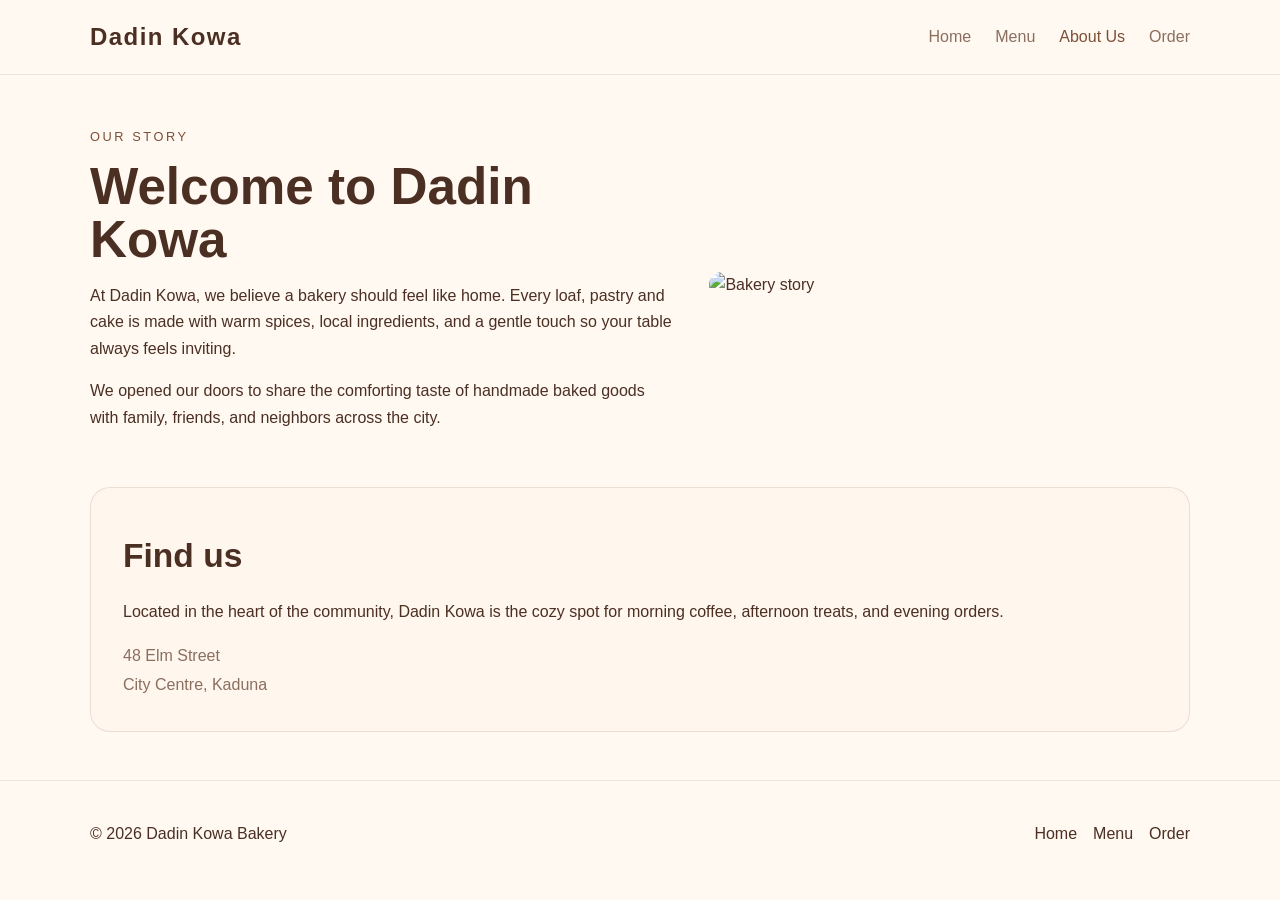
==== about.html @ 5abe8dc9 "Add files via upload" ====
<!DOCTYPE html>
<html lang="en">
<head>
  <meta charset="UTF-8" />
  <meta name="viewport" content="width=device-width, initial-scale=1.0" />
  <title>About Us | Dadin Kowa Bakery</title>
  <link rel="stylesheet" href="styles.css" />
</head>
<body>
  <header class="site-header">
    <div class="container header-inner">
      <a href="index.html" class="brand">Dadin Kowa</a>
      <button class="nav-toggle" aria-label="Open navigation">☰</button>
      <nav class="site-nav">
        <a href="index.html" class="nav-link">Home</a>
        <a href="menu.html" class="nav-link">Menu</a>
        <a href="about.html" class="nav-link active">About Us</a>
        <a href="order.html" class="nav-link">Order</a>
      </nav>
    </div>
  </header>

  <main class="container about-page">
    <section class="story-block">
      <div>
        <p class="eyebrow">Our story</p>
        <h1>Welcome to Dadin Kowa</h1>
        <p>At Dadin Kowa, we believe a bakery should feel like home. Every loaf, pastry and cake is made with warm spices, local ingredients, and a gentle touch so your table always feels inviting.</p>
        <p>We opened our doors to share the comforting taste of handmade baked goods with family, friends, and neighbors across the city.</p>
      </div>
      <div class="story-image">
        <img src="https://via.placeholder.com/700x450?text=Bakery+Story" alt="Bakery story" />
      </div>
    </section>

    <section class="location-block">
      <h2>Find us</h2>
      <p>Located in the heart of the community, Dadin Kowa is the cozy spot for morning coffee, afternoon treats, and evening orders.</p>
      <address>
        48 Elm Street<br />
        City Centre, Kaduna
      </address>
    </section>
  </main>

  <footer class="site-footer">
    <div class="container footer-inner">
      <p>© 2026 Dadin Kowa Bakery</p>
      <nav class="footer-nav">
        <a href="index.html">Home</a>
        <a href="menu.html">Menu</a>
        <a href="order.html">Order</a>
      </nav>
    </div>
  </footer>
  <script src="script.js"></script>
</body>
</html>
---- styles.css ----
:root {
  --cream: #f6ece0;
  --sand: #d9b89c;
  --brown: #7d4f37;
  --dark-brown: #4b2f22;
  --soft-white: #fff9f2;
  --muted: #8a6f5f;
}

* {
  box-sizing: border-box;
}

body {
  margin: 0;
  font-family: "Inter", sans-serif;
  color: var(--dark-brown);
  background: var(--soft-white);
  line-height: 1.65;
}

a {
  color: inherit;
  text-decoration: none;
}

img {
  display: block;
  max-width: 100%;
  border-radius: 18px;
}

.container {
  width: min(1100px, calc(100% - 2rem));
  margin: 0 auto;
}

.site-header {
  background: rgba(255, 249, 242, 0.95);
  position: sticky;
  top: 0;
  z-index: 10;
  border-bottom: 1px solid rgba(125, 79, 55, 0.12);
}

.header-inner {
  display: flex;
  align-items: center;
  justify-content: space-between;
  gap: 1rem;
  padding: 1rem 0;
}

.brand {
  font-size: 1.5rem;
  font-weight: 700;
  letter-spacing: 0.06em;
}

.nav-toggle {
  display: none;
  border: none;
  background: transparent;
  font-size: 1.6rem;
  cursor: pointer;
}

.site-nav {
  display: flex;
  gap: 1.5rem;
  align-items: center;
}

.nav-link {
  color: var(--muted);
  padding: 0.5rem 0;
}

.nav-link.active,
.nav-link:hover {
  color: var(--brown);
}

.hero {
  padding: 3rem 0 2rem;
  background: linear-gradient(180deg, rgba(246, 236, 224, 1), rgba(255, 255, 255, 1));
}

.hero-content {
  display: grid;
  grid-template-columns: 1.1fr 0.9fr;
  gap: 2.5rem;
  align-items: center;
}

.eyebrow {
  margin: 0 0 0.75rem;
  display: inline-block;
  text-transform: uppercase;
  letter-spacing: 0.2em;
  font-size: 0.8rem;
  color: var(--brown);
}

h1 {
  margin: 0;
  font-size: clamp(2.3rem, 4vw, 3.6rem);
  line-height: 1.05;
}

.hero p,
.page-intro p,
.contact-intro p {
  max-width: 40rem;
  color: var(--muted);
}

.button {
  display: inline-flex;
  align-items: center;
  justify-content: center;
  gap: 0.5rem;
  background: var(--brown);
  color: var(--soft-white);
  border: none;
  padding: 0.95rem 1.5rem;
  border-radius: 999px;
  font-weight: 600;
  cursor: pointer;
  transition: transform 0.2s ease, background 0.2s ease;
}

.button:hover {
  transform: translateY(-1px);
  background: #5e3b2b;
}

.featured-products,
.menu-section,
.about-page,
.order-page {
  padding: 3rem 0;
}

.section-header {
  margin-bottom: 2rem;
}

.section-header h2,
.menu-section h2,
.location-block h2 {
  margin: 0.5rem 0 0;
  font-size: 2.1rem;
}

.product-grid {
  display: grid;
  grid-template-columns: repeat(3, minmax(0, 1fr));
  gap: 1.5rem;
}

.product-card {
  background: var(--soft-white);
  border: 1px solid rgba(125, 79, 55, 0.14);
  border-radius: 22px;
  overflow: hidden;
  box-shadow: 0 10px 30px rgba(125, 79, 55, 0.08);
}

.product-card-body {
  padding: 1.25rem;
}

.product-card-body h3 {
  margin: 0 0 0.5rem;
}

.product-card-body p {
  margin: 0;
  color: var(--muted);
}

.page-intro {
  padding-top: 3rem;
}

.menu-list {
  list-style: none;
  margin: 1rem 0 0;
  padding: 0;
  border-top: 1px solid rgba(125, 79, 55, 0.12);
}

.menu-list li {
  display: grid;
  grid-template-columns: 1fr auto;
  gap: 1rem;
  padding: 1rem 0;
  border-bottom: 1px solid rgba(125, 79, 55, 0.08);
}

.menu-list li span:first-child {
  color: var(--dark-brown);
}

.about-page .story-block {
  display: grid;
  grid-template-columns: 1.1fr 0.9fr;
  gap: 2rem;
  align-items: center;
}

.location-block {
  margin-top: 2.5rem;
  background: #fff6ee;
  border: 1px solid rgba(125, 79, 55, 0.14);
  border-radius: 20px;
  padding: 2rem;
}

.location-block address {
  font-style: normal;
  color: var(--muted);
  line-height: 1.8;
}

.order-grid {
  display: grid;
  grid-template-columns: 1.15fr 0.85fr;
  gap: 2rem;
  align-items: start;
}

.contact-form,
.contact-info {
  background: #fff7f0;
  border: 1px solid rgba(125, 79, 55, 0.12);
  border-radius: 24px;
  padding: 2rem;
}

.contact-form label {
  display: block;
  margin: 1rem 0 0.5rem;
  font-weight: 600;
}

.contact-form input,
.contact-form textarea {
  width: 100%;
  padding: 0.95rem 1rem;
  border: 1px solid rgba(125, 79, 55, 0.18);
  border-radius: 14px;
  background: white;
  font: inherit;
}

.form-success {
  margin-top: 1rem;
  color: #3c5b3c;
}

.info-card {
  margin-bottom: 1.5rem;
}

.info-card h2 {
  margin: 0 0 0.75rem;
}

.info-card p {
  margin: 0.35rem 0;
  color: var(--muted);
}

.map-placeholder {
  border-radius: 18px;
  overflow: hidden;
  border: 1px solid rgba(125, 79, 55, 0.16);
}

.map-placeholder p {
  margin: 0;
  padding: 1rem;
  background: var(--sand);
  color: var(--dark-brown);
  font-weight: 600;
}

.site-footer {
  border-top: 1px solid rgba(125, 79, 55, 0.12);
  padding: 1.5rem 0;
}

.footer-inner {
  display: flex;
  justify-content: space-between;
  align-items: center;
  gap: 1rem;
}

.footer-nav {
  display: flex;
  gap: 1rem;
  flex-wrap: wrap;
}

@media (max-width: 940px) {
  .hero-content,
  .about-page .story-block,
  .order-grid {
    grid-template-columns: 1fr;
  }

  .product-grid {
    grid-template-columns: repeat(2, minmax(0, 1fr));
  }
}

@media (max-width: 680px) {
  .header-inner {
    flex-wrap: wrap;
  }

  .nav-toggle {
    display: inline-flex;
  }

  .site-nav {
    flex-direction: column;
    align-items: flex-start;
    width: 100%;
    display: none;
  }

  .site-nav.open {
    display: flex;
  }

  .product-grid {
    grid-template-columns: 1fr;
  }

  .menu-list li {
    grid-template-columns: 1fr;
  }

  .footer-inner {
    flex-direction: column;
    align-items: flex-start;
  }
}
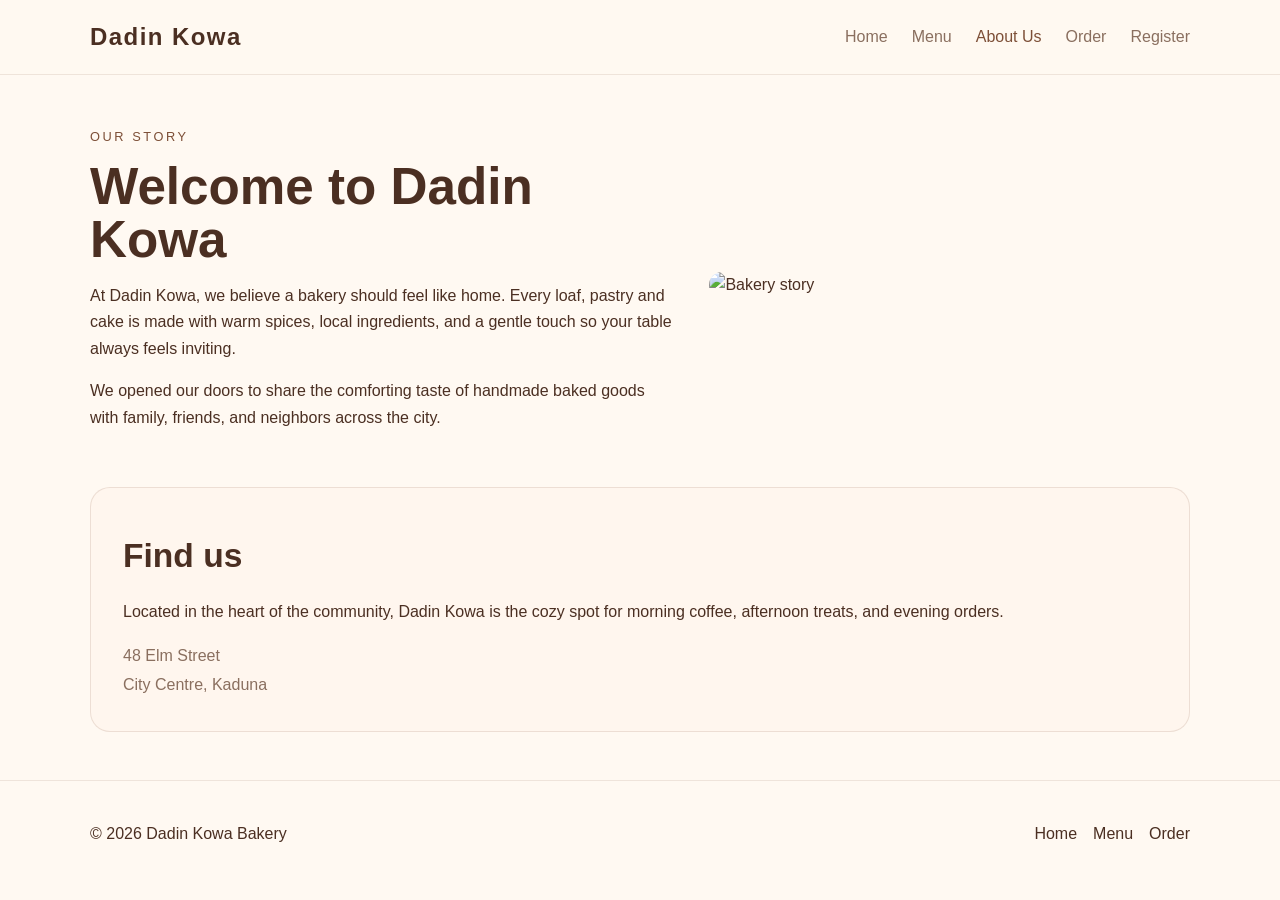
==== commit 7ef1c080: "Deploy: update site" ====
--- a/about.html
+++ b/about.html
@@ -1,58 +1,59 @@
-<!DOCTYPE html>
-<html lang="en">
-<head>
-  <meta charset="UTF-8" />
-  <meta name="viewport" content="width=device-width, initial-scale=1.0" />
-  <title>About Us | Dadin Kowa Bakery</title>
-  <link rel="stylesheet" href="styles.css" />
-</head>
-<body>
-  <header class="site-header">
-    <div class="container header-inner">
-      <a href="index.html" class="brand">Dadin Kowa</a>
-      <button class="nav-toggle" aria-label="Open navigation">☰</button>
-      <nav class="site-nav">
-        <a href="index.html" class="nav-link">Home</a>
-        <a href="menu.html" class="nav-link">Menu</a>
-        <a href="about.html" class="nav-link active">About Us</a>
-        <a href="order.html" class="nav-link">Order</a>
-      </nav>
-    </div>
-  </header>
-
-  <main class="container about-page">
-    <section class="story-block">
-      <div>
-        <p class="eyebrow">Our story</p>
-        <h1>Welcome to Dadin Kowa</h1>
-        <p>At Dadin Kowa, we believe a bakery should feel like home. Every loaf, pastry and cake is made with warm spices, local ingredients, and a gentle touch so your table always feels inviting.</p>
-        <p>We opened our doors to share the comforting taste of handmade baked goods with family, friends, and neighbors across the city.</p>
-      </div>
-      <div class="story-image">
-        <img src="https://via.placeholder.com/700x450?text=Bakery+Story" alt="Bakery story" />
-      </div>
-    </section>
-
-    <section class="location-block">
-      <h2>Find us</h2>
-      <p>Located in the heart of the community, Dadin Kowa is the cozy spot for morning coffee, afternoon treats, and evening orders.</p>
-      <address>
-        48 Elm Street<br />
-        City Centre, Kaduna
-      </address>
-    </section>
-  </main>
-
-  <footer class="site-footer">
-    <div class="container footer-inner">
-      <p>© 2026 Dadin Kowa Bakery</p>
-      <nav class="footer-nav">
-        <a href="index.html">Home</a>
-        <a href="menu.html">Menu</a>
-        <a href="order.html">Order</a>
-      </nav>
-    </div>
-  </footer>
-  <script src="script.js"></script>
-</body>
-</html>
+<!DOCTYPE html>
+<html lang="en">
+<head>
+  <meta charset="UTF-8" />
+  <meta name="viewport" content="width=device-width, initial-scale=1.0" />
+  <title>About Us | Dadin Kowa Bakery</title>
+  <link rel="stylesheet" href="styles.css" />
+</head>
+<body>
+  <header class="site-header">
+    <div class="container header-inner">
+      <a href="index.html" class="brand">Dadin Kowa</a>
+      <button class="nav-toggle" aria-label="Open navigation">☰</button>
+      <nav class="site-nav">
+        <a href="index.html" class="nav-link">Home</a>
+        <a href="menu.html" class="nav-link">Menu</a>
+        <a href="about.html" class="nav-link active">About Us</a>
+        <a href="order.html" class="nav-link">Order</a>
+        <a href="register.html" class="nav-link">Register</a>
+      </nav>
+    </div>
+  </header>
+
+  <main class="container about-page">
+    <section class="story-block">
+      <div>
+        <p class="eyebrow">Our story</p>
+        <h1>Welcome to Dadin Kowa</h1>
+        <p>At Dadin Kowa, we believe a bakery should feel like home. Every loaf, pastry and cake is made with warm spices, local ingredients, and a gentle touch so your table always feels inviting.</p>
+        <p>We opened our doors to share the comforting taste of handmade baked goods with family, friends, and neighbors across the city.</p>
+      </div>
+      <div class="story-image">
+        <img src="https://via.placeholder.com/700x450?text=Bakery+Story" alt="Bakery story" />
+      </div>
+    </section>
+
+    <section class="location-block">
+      <h2>Find us</h2>
+      <p>Located in the heart of the community, Dadin Kowa is the cozy spot for morning coffee, afternoon treats, and evening orders.</p>
+      <address>
+        48 Elm Street<br />
+        City Centre, Kaduna
+      </address>
+    </section>
+  </main>
+
+  <footer class="site-footer">
+    <div class="container footer-inner">
+      <p>© 2026 Dadin Kowa Bakery</p>
+      <nav class="footer-nav">
+        <a href="index.html">Home</a>
+        <a href="menu.html">Menu</a>
+        <a href="order.html">Order</a>
+      </nav>
+    </div>
+  </footer>
+  <script src="script.js"></script>
+</body>
+</html>
--- a/styles.css
+++ b/styles.css
@@ -1,352 +1,364 @@
-:root {
-  --cream: #f6ece0;
-  --sand: #d9b89c;
-  --brown: #7d4f37;
-  --dark-brown: #4b2f22;
-  --soft-white: #fff9f2;
-  --muted: #8a6f5f;
-}
-
-* {
-  box-sizing: border-box;
-}
-
-body {
-  margin: 0;
-  font-family: "Inter", sans-serif;
-  color: var(--dark-brown);
-  background: var(--soft-white);
-  line-height: 1.65;
-}
-
-a {
-  color: inherit;
-  text-decoration: none;
-}
-
-img {
-  display: block;
-  max-width: 100%;
-  border-radius: 18px;
-}
-
-.container {
-  width: min(1100px, calc(100% - 2rem));
-  margin: 0 auto;
-}
-
-.site-header {
-  background: rgba(255, 249, 242, 0.95);
-  position: sticky;
-  top: 0;
-  z-index: 10;
-  border-bottom: 1px solid rgba(125, 79, 55, 0.12);
-}
-
-.header-inner {
-  display: flex;
-  align-items: center;
-  justify-content: space-between;
-  gap: 1rem;
-  padding: 1rem 0;
-}
-
-.brand {
-  font-size: 1.5rem;
-  font-weight: 700;
-  letter-spacing: 0.06em;
-}
-
-.nav-toggle {
-  display: none;
-  border: none;
-  background: transparent;
-  font-size: 1.6rem;
-  cursor: pointer;
-}
-
-.site-nav {
-  display: flex;
-  gap: 1.5rem;
-  align-items: center;
-}
-
-.nav-link {
-  color: var(--muted);
-  padding: 0.5rem 0;
-}
-
-.nav-link.active,
-.nav-link:hover {
-  color: var(--brown);
-}
-
-.hero {
-  padding: 3rem 0 2rem;
-  background: linear-gradient(180deg, rgba(246, 236, 224, 1), rgba(255, 255, 255, 1));
-}
-
-.hero-content {
-  display: grid;
-  grid-template-columns: 1.1fr 0.9fr;
-  gap: 2.5rem;
-  align-items: center;
-}
-
-.eyebrow {
-  margin: 0 0 0.75rem;
-  display: inline-block;
-  text-transform: uppercase;
-  letter-spacing: 0.2em;
-  font-size: 0.8rem;
-  color: var(--brown);
-}
-
-h1 {
-  margin: 0;
-  font-size: clamp(2.3rem, 4vw, 3.6rem);
-  line-height: 1.05;
-}
-
-.hero p,
-.page-intro p,
-.contact-intro p {
-  max-width: 40rem;
-  color: var(--muted);
-}
-
-.button {
-  display: inline-flex;
-  align-items: center;
-  justify-content: center;
-  gap: 0.5rem;
-  background: var(--brown);
-  color: var(--soft-white);
-  border: none;
-  padding: 0.95rem 1.5rem;
-  border-radius: 999px;
-  font-weight: 600;
-  cursor: pointer;
-  transition: transform 0.2s ease, background 0.2s ease;
-}
-
-.button:hover {
-  transform: translateY(-1px);
-  background: #5e3b2b;
-}
-
-.featured-products,
-.menu-section,
-.about-page,
-.order-page {
-  padding: 3rem 0;
-}
-
-.section-header {
-  margin-bottom: 2rem;
-}
-
-.section-header h2,
-.menu-section h2,
-.location-block h2 {
-  margin: 0.5rem 0 0;
-  font-size: 2.1rem;
-}
-
-.product-grid {
-  display: grid;
-  grid-template-columns: repeat(3, minmax(0, 1fr));
-  gap: 1.5rem;
-}
-
-.product-card {
-  background: var(--soft-white);
-  border: 1px solid rgba(125, 79, 55, 0.14);
-  border-radius: 22px;
-  overflow: hidden;
-  box-shadow: 0 10px 30px rgba(125, 79, 55, 0.08);
-}
-
-.product-card-body {
-  padding: 1.25rem;
-}
-
-.product-card-body h3 {
-  margin: 0 0 0.5rem;
-}
-
-.product-card-body p {
-  margin: 0;
-  color: var(--muted);
-}
-
-.page-intro {
-  padding-top: 3rem;
-}
-
-.menu-list {
-  list-style: none;
-  margin: 1rem 0 0;
-  padding: 0;
-  border-top: 1px solid rgba(125, 79, 55, 0.12);
-}
-
-.menu-list li {
-  display: grid;
-  grid-template-columns: 1fr auto;
-  gap: 1rem;
-  padding: 1rem 0;
-  border-bottom: 1px solid rgba(125, 79, 55, 0.08);
-}
-
-.menu-list li span:first-child {
-  color: var(--dark-brown);
-}
-
-.about-page .story-block {
-  display: grid;
-  grid-template-columns: 1.1fr 0.9fr;
-  gap: 2rem;
-  align-items: center;
-}
-
-.location-block {
-  margin-top: 2.5rem;
-  background: #fff6ee;
-  border: 1px solid rgba(125, 79, 55, 0.14);
-  border-radius: 20px;
-  padding: 2rem;
-}
-
-.location-block address {
-  font-style: normal;
-  color: var(--muted);
-  line-height: 1.8;
-}
-
-.order-grid {
-  display: grid;
-  grid-template-columns: 1.15fr 0.85fr;
-  gap: 2rem;
-  align-items: start;
-}
-
-.contact-form,
-.contact-info {
-  background: #fff7f0;
-  border: 1px solid rgba(125, 79, 55, 0.12);
-  border-radius: 24px;
-  padding: 2rem;
-}
-
-.contact-form label {
-  display: block;
-  margin: 1rem 0 0.5rem;
-  font-weight: 600;
-}
-
-.contact-form input,
-.contact-form textarea {
-  width: 100%;
-  padding: 0.95rem 1rem;
-  border: 1px solid rgba(125, 79, 55, 0.18);
-  border-radius: 14px;
-  background: white;
-  font: inherit;
-}
-
-.form-success {
-  margin-top: 1rem;
-  color: #3c5b3c;
-}
-
-.info-card {
-  margin-bottom: 1.5rem;
-}
-
-.info-card h2 {
-  margin: 0 0 0.75rem;
-}
-
-.info-card p {
-  margin: 0.35rem 0;
-  color: var(--muted);
-}
-
-.map-placeholder {
-  border-radius: 18px;
-  overflow: hidden;
-  border: 1px solid rgba(125, 79, 55, 0.16);
-}
-
-.map-placeholder p {
-  margin: 0;
-  padding: 1rem;
-  background: var(--sand);
-  color: var(--dark-brown);
-  font-weight: 600;
-}
-
-.site-footer {
-  border-top: 1px solid rgba(125, 79, 55, 0.12);
-  padding: 1.5rem 0;
-}
-
-.footer-inner {
-  display: flex;
-  justify-content: space-between;
-  align-items: center;
-  gap: 1rem;
-}
-
-.footer-nav {
-  display: flex;
-  gap: 1rem;
-  flex-wrap: wrap;
-}
-
-@media (max-width: 940px) {
-  .hero-content,
-  .about-page .story-block,
-  .order-grid {
-    grid-template-columns: 1fr;
-  }
-
-  .product-grid {
-    grid-template-columns: repeat(2, minmax(0, 1fr));
-  }
-}
-
-@media (max-width: 680px) {
-  .header-inner {
-    flex-wrap: wrap;
-  }
-
-  .nav-toggle {
-    display: inline-flex;
-  }
-
-  .site-nav {
-    flex-direction: column;
-    align-items: flex-start;
-    width: 100%;
-    display: none;
-  }
-
-  .site-nav.open {
-    display: flex;
-  }
-
-  .product-grid {
-    grid-template-columns: 1fr;
-  }
-
-  .menu-list li {
-    grid-template-columns: 1fr;
-  }
-
-  .footer-inner {
-    flex-direction: column;
-    align-items: flex-start;
-  }
-}
+:root {
+  --cream: #f6ece0;
+  --sand: #d9b89c;
+  --brown: #7d4f37;
+  --dark-brown: #4b2f22;
+  --soft-white: #fff9f2;
+  --muted: #8a6f5f;
+}
+
+* {
+  box-sizing: border-box;
+}
+
+body {
+  margin: 0;
+  font-family: "Inter", sans-serif;
+  color: var(--dark-brown);
+  background: var(--soft-white);
+  line-height: 1.65;
+}
+
+a {
+  color: inherit;
+  text-decoration: none;
+}
+
+img {
+  display: block;
+  max-width: 100%;
+  border-radius: 18px;
+}
+
+.container {
+  width: min(1100px, calc(100% - 2rem));
+  margin: 0 auto;
+}
+
+.site-header {
+  background: rgba(255, 249, 242, 0.95);
+  position: sticky;
+  top: 0;
+  z-index: 10;
+  border-bottom: 1px solid rgba(125, 79, 55, 0.12);
+}
+
+.header-inner {
+  display: flex;
+  align-items: center;
+  justify-content: space-between;
+  gap: 1rem;
+  padding: 1rem 0;
+}
+
+.brand {
+  font-size: 1.5rem;
+  font-weight: 700;
+  letter-spacing: 0.06em;
+}
+
+.nav-toggle {
+  display: none;
+  border: none;
+  background: transparent;
+  font-size: 1.6rem;
+  cursor: pointer;
+}
+
+.site-nav {
+  display: flex;
+  gap: 1.5rem;
+  align-items: center;
+}
+
+.nav-link {
+  color: var(--muted);
+  padding: 0.5rem 0;
+}
+
+.nav-link.active,
+.nav-link:hover {
+  color: var(--brown);
+}
+
+.hero {
+  padding: 3rem 0 2rem;
+  background: linear-gradient(180deg, rgba(246, 236, 224, 1), rgba(255, 255, 255, 1));
+}
+
+.hero-content {
+  display: grid;
+  grid-template-columns: 1.1fr 0.9fr;
+  gap: 2.5rem;
+  align-items: center;
+}
+
+.eyebrow {
+  margin: 0 0 0.75rem;
+  display: inline-block;
+  text-transform: uppercase;
+  letter-spacing: 0.2em;
+  font-size: 0.8rem;
+  color: var(--brown);
+}
+
+h1 {
+  margin: 0;
+  font-size: clamp(2.3rem, 4vw, 3.6rem);
+  line-height: 1.05;
+}
+
+.hero p,
+.page-intro p,
+.contact-intro p {
+  max-width: 40rem;
+  color: var(--muted);
+}
+
+.button {
+  display: inline-flex;
+  align-items: center;
+  justify-content: center;
+  gap: 0.5rem;
+  background: var(--brown);
+  color: var(--soft-white);
+  border: none;
+  padding: 0.95rem 1.5rem;
+  border-radius: 999px;
+  font-weight: 600;
+  cursor: pointer;
+  transition: transform 0.2s ease, background 0.2s ease;
+}
+
+.button:hover {
+  transform: translateY(-1px);
+  background: #5e3b2b;
+}
+
+.featured-products,
+.menu-section,
+.about-page,
+.order-page {
+  padding: 3rem 0;
+}
+
+.section-header {
+  margin-bottom: 2rem;
+}
+
+.section-header h2,
+.menu-section h2,
+.location-block h2 {
+  margin: 0.5rem 0 0;
+  font-size: 2.1rem;
+}
+
+.product-grid {
+  display: grid;
+  grid-template-columns: repeat(3, minmax(0, 1fr));
+  gap: 1.5rem;
+}
+
+.product-card {
+  background: var(--soft-white);
+  border: 1px solid rgba(125, 79, 55, 0.14);
+  border-radius: 22px;
+  overflow: hidden;
+  box-shadow: 0 10px 30px rgba(125, 79, 55, 0.08);
+}
+
+.product-card-body {
+  padding: 1.25rem;
+}
+
+.product-card-body h3 {
+  margin: 0 0 0.5rem;
+}
+
+.product-card-body p {
+  margin: 0;
+  color: var(--muted);
+}
+
+.page-intro {
+  padding-top: 3rem;
+}
+
+.menu-list {
+  list-style: none;
+  margin: 1rem 0 0;
+  padding: 0;
+  border-top: 1px solid rgba(125, 79, 55, 0.12);
+}
+
+.menu-list li {
+  display: grid;
+  grid-template-columns: 1fr auto;
+  gap: 1rem;
+  padding: 1rem 0;
+  border-bottom: 1px solid rgba(125, 79, 55, 0.08);
+}
+
+.menu-list li span:first-child {
+  color: var(--dark-brown);
+}
+
+.about-page .story-block {
+  display: grid;
+  grid-template-columns: 1.1fr 0.9fr;
+  gap: 2rem;
+  align-items: center;
+}
+
+.location-block {
+  margin-top: 2.5rem;
+  background: #fff6ee;
+  border: 1px solid rgba(125, 79, 55, 0.14);
+  border-radius: 20px;
+  padding: 2rem;
+}
+
+.location-block address {
+  font-style: normal;
+  color: var(--muted);
+  line-height: 1.8;
+}
+
+.order-grid {
+  display: grid;
+  grid-template-columns: 1.15fr 0.85fr;
+  gap: 2rem;
+  align-items: start;
+}
+
+.contact-form,
+.contact-info {
+  background: #fff7f0;
+  border: 1px solid rgba(125, 79, 55, 0.12);
+  border-radius: 24px;
+  padding: 2rem;
+}
+
+.welcome-card {
+  margin-top: 1.5rem;
+  padding: 1.75rem;
+  border-radius: 18px;
+  background: #f8eee4;
+  border: 1px solid rgba(125, 79, 55, 0.14);
+}
+
+.welcome-card h2 {
+  margin-top: 0;
+}
+
+.contact-form label {
+  display: block;
+  margin: 1rem 0 0.5rem;
+  font-weight: 600;
+}
+
+.contact-form input,
+.contact-form textarea {
+  width: 100%;
+  padding: 0.95rem 1rem;
+  border: 1px solid rgba(125, 79, 55, 0.18);
+  border-radius: 14px;
+  background: white;
+  font: inherit;
+}
+
+.form-success {
+  margin-top: 1rem;
+  color: #3c5b3c;
+}
+
+.info-card {
+  margin-bottom: 1.5rem;
+}
+
+.info-card h2 {
+  margin: 0 0 0.75rem;
+}
+
+.info-card p {
+  margin: 0.35rem 0;
+  color: var(--muted);
+}
+
+.map-placeholder {
+  border-radius: 18px;
+  overflow: hidden;
+  border: 1px solid rgba(125, 79, 55, 0.16);
+}
+
+.map-placeholder p {
+  margin: 0;
+  padding: 1rem;
+  background: var(--sand);
+  color: var(--dark-brown);
+  font-weight: 600;
+}
+
+.site-footer {
+  border-top: 1px solid rgba(125, 79, 55, 0.12);
+  padding: 1.5rem 0;
+}
+
+.footer-inner {
+  display: flex;
+  justify-content: space-between;
+  align-items: center;
+  gap: 1rem;
+}
+
+.footer-nav {
+  display: flex;
+  gap: 1rem;
+  flex-wrap: wrap;
+}
+
+@media (max-width: 940px) {
+  .hero-content,
+  .about-page .story-block,
+  .order-grid {
+    grid-template-columns: 1fr;
+  }
+
+  .product-grid {
+    grid-template-columns: repeat(2, minmax(0, 1fr));
+  }
+}
+
+@media (max-width: 680px) {
+  .header-inner {
+    flex-wrap: wrap;
+  }
+
+  .nav-toggle {
+    display: inline-flex;
+  }
+
+  .site-nav {
+    flex-direction: column;
+    align-items: flex-start;
+    width: 100%;
+    display: none;
+  }
+
+  .site-nav.open {
+    display: flex;
+  }
+
+  .product-grid {
+    grid-template-columns: 1fr;
+  }
+
+  .menu-list li {
+    grid-template-columns: 1fr;
+  }
+
+  .footer-inner {
+    flex-direction: column;
+    align-items: flex-start;
+  }
+}
